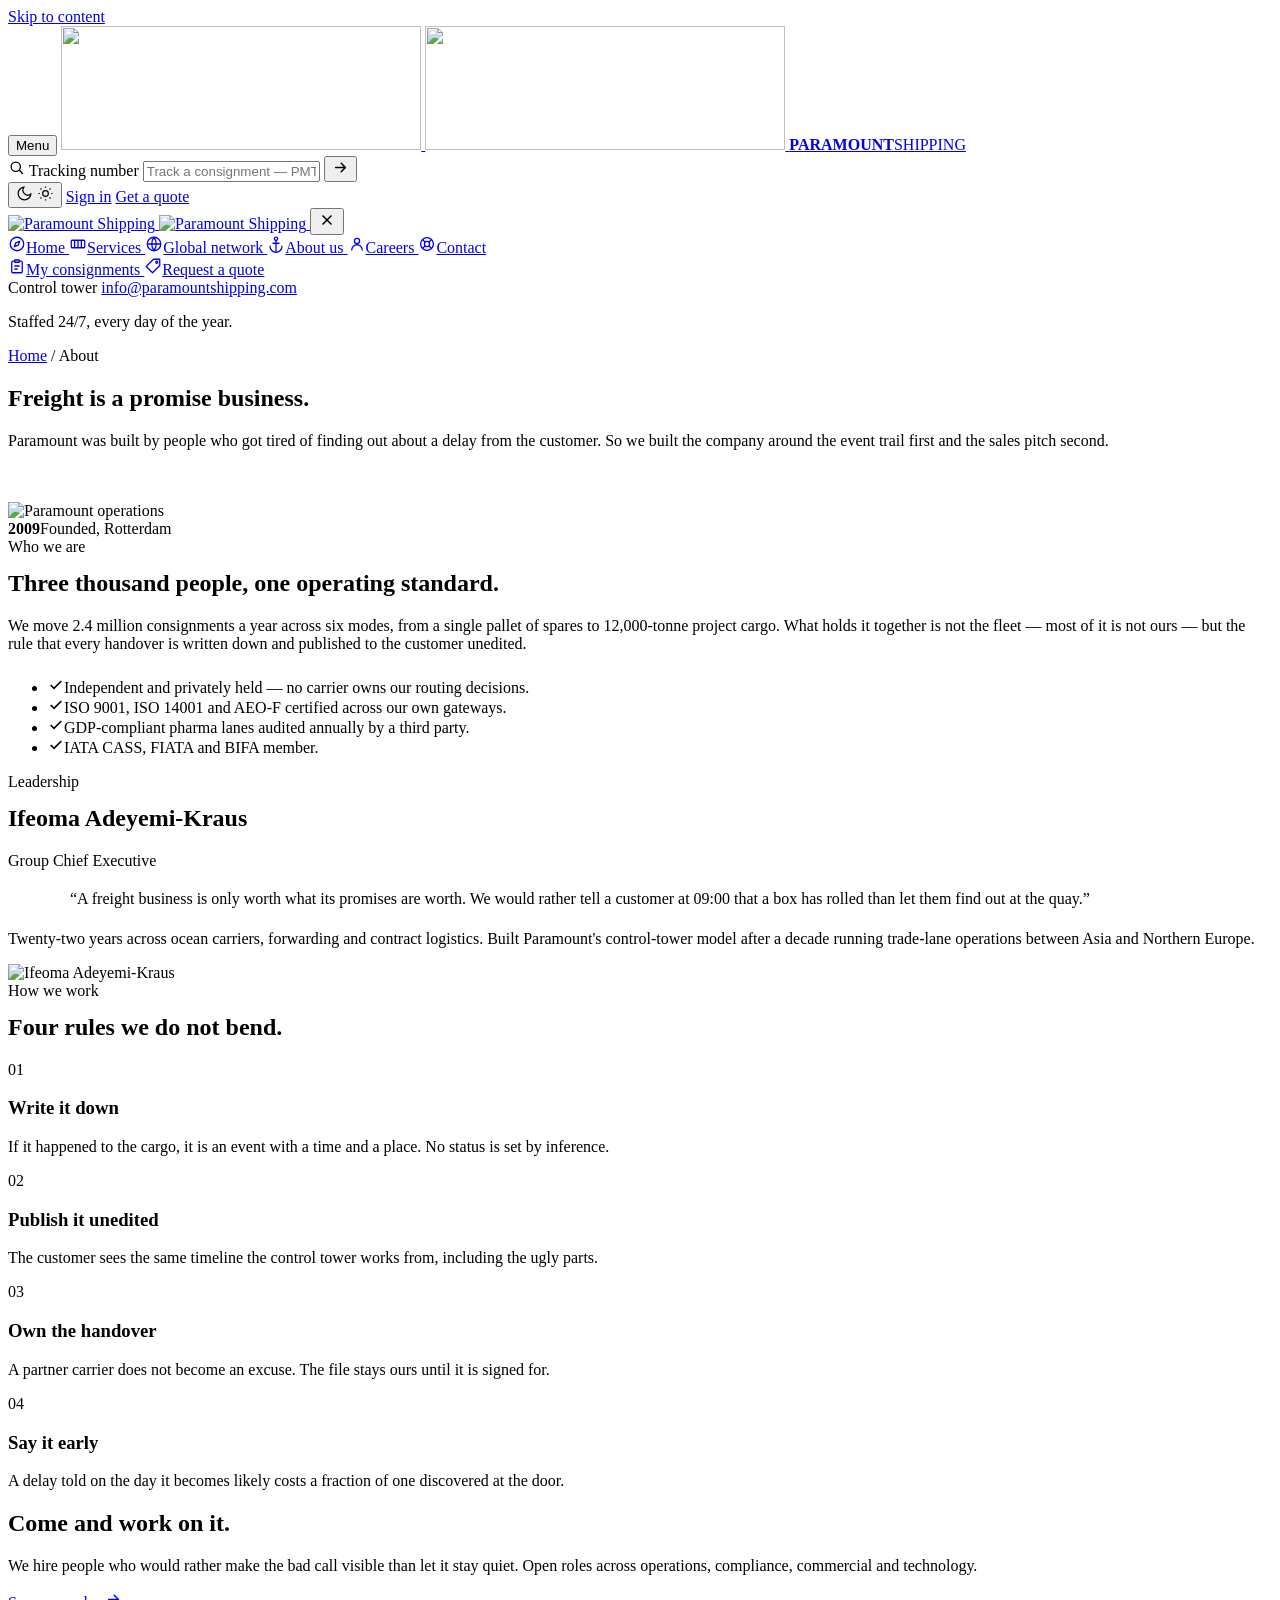
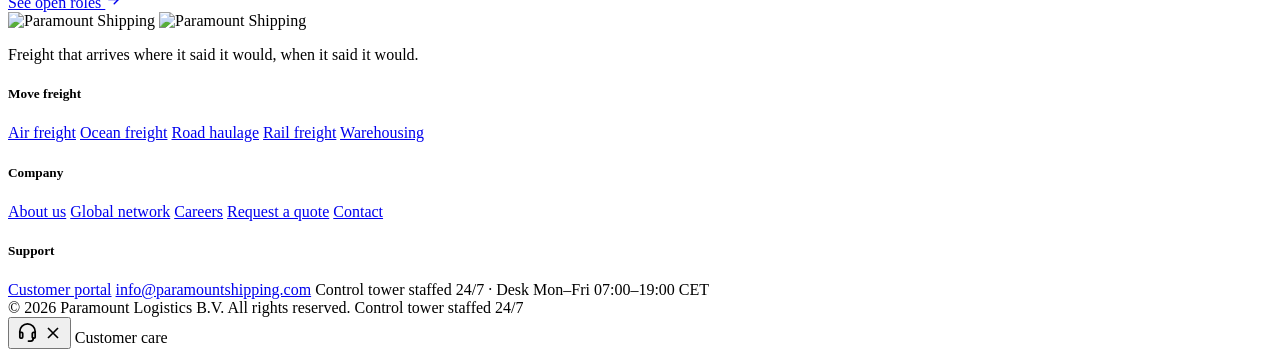
==== public/about.html @ 8c89325c "Refresh logistics site visuals and navigation" ====
<!doctype html>
<html lang="en">
<head>
  <meta charset="utf-8" />
  <meta name="viewport" content="width=device-width, initial-scale=1" />
  <title>About | Paramount Logistics</title>
  <meta name="description" content="Independent freight forwarder built around an event trail published to the customer unedited." />
  <meta name="theme-color" content="#0c1f3d" />
  <meta property="og:title" content="About | Paramount Logistics" />
  <meta property="og:description" content="Independent freight forwarder built around an event trail published to the customer unedited." />
  <meta property="og:type" content="website" />
  <meta property="og:site_name" content="Paramount Shipping" />
  <meta property="og:image" content="/assets/img/paramount-og.png" />
  <meta property="og:image:width" content="1200" />
  <meta property="og:image:height" content="630" />
  <meta name="twitter:card" content="summary_large_image" />
  <meta name="twitter:image" content="/assets/img/paramount-og.png" />
  <link rel="icon" href="/favicon-32.png" sizes="32x32" type="image/png" />
  <link rel="icon" href="/favicon.png" sizes="64x64" type="image/png" />
  <link rel="apple-touch-icon" href="/apple-touch-icon.png" />
  <link rel="preconnect" href="https://fonts.googleapis.com" />
  <link rel="preconnect" href="https://fonts.gstatic.com" crossorigin />
  <link href="https://fonts.googleapis.com/css2?family=Archivo:wght@500;600;700&family=Public+Sans:wght@400;500;600;700&family=Roboto+Mono:wght@400;500&display=swap" rel="stylesheet" />
  <link rel="stylesheet" href="/css/styles.css" />
  
  <script>
    /* Applied before first paint so a reload never flashes the wrong theme. */
    (function () {
      try {
        var t = localStorage.getItem('pm-theme');
        if (t) document.documentElement.setAttribute('data-theme', t);
      } catch (e) {}
    })();
  </script>
  <noscript>
    <!-- Reveals are opacity:0 until the observer reaches them. Without a
         script there is no observer, and the page would be blank. -->
    <style>[data-reveal] { opacity: 1 !important; transform: none !important; }</style>
  </noscript>
</head>
<body class="page-about">
  <a class="skip" href="#main">Skip to content</a>
  <div class="scroll-progress" id="progress"></div>

  <div class="underlay" aria-hidden="true">
    <div class="underlay-img" style="background-image:url('/assets/img/ph-underlay.svg')"></div>
    <div class="underlay-grid"></div>
    <div class="underlay-scrim"></div>
  </div>

  <header class="nav" id="nav">
    <button class="nav-menu" id="navtoggle" aria-label="Open the menu" aria-expanded="false" aria-controls="drawer">
      <span></span><span></span><span></span>
      <span class="nav-menu-word">Menu</span>
    </button>

    <a class="brand" href="/" aria-label="Paramount Shipping home">
      <picture class="brand-logo on-dark">
        <source srcset="/assets/brand/paramount-mark.webp" type="image/webp" />
        <img src="/assets/brand/paramount-mark.png" alt="" width="360" height="124" />
      </picture>
      <picture class="brand-logo on-light">
        <source srcset="/assets/brand/paramount-mark.webp" type="image/webp" />
        <img src="/assets/brand/paramount-mark.png" alt="" width="360" height="124" />
      </picture>
      <span class="brand-name"><b>PARAMOUNT</b><span>SHIPPING</span></span>
    </a>

    <form class="nav-track" data-track-form role="search" novalidate>
      <span class="nav-track-icon"><svg viewBox="0 0 24 24" width="17" height="17" fill="none" stroke="currentColor" stroke-width="1.9" stroke-linecap="round"><circle cx="11" cy="11" r="6.5"/><path d="M16 16l4.5 4.5"/></svg></span>
      <label class="sr-only" for="nav-track-number">Tracking number</label>
      <input type="text" id="nav-track-number" name="number" autocomplete="off" spellcheck="false"
             maxlength="32" placeholder="Track a consignment — PMT-2026-4F7K2QX9" />
      <button type="submit" class="nav-track-go" data-track-submit aria-label="Track">
        <svg viewBox="0 0 24 24" width="17" height="17" fill="none" stroke="currentColor" stroke-width="2" stroke-linecap="round" stroke-linejoin="round"><path d="M5 12h13M13 6l6 6-6 6"/></svg>
      </button>
      <span class="err sr-only" data-track-error role="alert"></span>
      <span class="sr-only" data-track-recent hidden></span>
    </form>

    <div class="nav-end">
      <button class="theme-toggle" id="theme-toggle" type="button" aria-label="Switch between light and dark">
        <svg class="i-moon" viewBox="0 0 24 24" width="17" height="17" fill="none" stroke="currentColor" stroke-width="1.7"><path d="M21 12.8A9 9 0 1 1 11.2 3a7 7 0 0 0 9.8 9.8z"/></svg>
        <svg class="i-sun" viewBox="0 0 24 24" width="17" height="17" fill="none" stroke="currentColor" stroke-width="1.7"><circle cx="12" cy="12" r="4"/><path d="M12 2v2M12 20v2M2 12h2M20 12h2M4.9 4.9l1.4 1.4M17.7 17.7l1.4 1.4M4.9 19.1l1.4-1.4M17.7 6.3l1.4-1.4"/></svg>
      </button>
      <a href="/portal" class="nav-portal">Sign in</a>
      <a href="/quote" class="btn sm nav-cta">Get a quote</a>
    </div>
  </header>

  <div class="drawer-scrim" id="drawer-scrim" hidden></div>
  <aside class="drawer" id="drawer" aria-label="Site menu" aria-hidden="true">
    <div class="drawer-head">
      <a class="brand" href="/" aria-label="Paramount Shipping home">
      <picture class="brand-logo drawer-logo on-dark">
        <source srcset="/assets/brand/paramount-logo.webp" type="image/webp" />
        <img src="/assets/brand/paramount-logo.png" alt="Paramount Shipping" width="560" height="383" />
      </picture>
      <picture class="brand-logo drawer-logo on-light">
        <source srcset="/assets/brand/paramount-logo.webp" type="image/webp" />
        <img src="/assets/brand/paramount-logo.png" alt="Paramount Shipping" width="560" height="383" />
      </picture>
      </a>
      <button class="drawer-close" id="drawer-close" type="button" aria-label="Close the menu">
        <svg viewBox="0 0 24 24" width="18" height="18" fill="none" stroke="currentColor" stroke-width="2"><path d="M6 6l12 12M18 6L6 18"/></svg>
      </button>
    </div>

    <nav class="drawer-links">
      
        <a href="/">
          <span class="drawer-icon"><svg viewBox="0 0 24 24" width="18" height="18" fill="none" stroke="currentColor" stroke-width="1.7" stroke-linejoin="round"><circle cx="12" cy="12" r="9"/><path d="M15.6 8.4l-2 5.2-5.2 2 2-5.2z"/></svg></span>Home
        </a>
      
        <a href="/services">
          <span class="drawer-icon"><svg viewBox="0 0 24 24" width="18" height="18" fill="none" stroke="currentColor" stroke-width="1.7" stroke-linejoin="round"><rect x="3" y="7" width="18" height="10" rx="1.2"/><path d="M7.5 7v10M12 7v10M16.5 7v10"/></svg></span>Services
        </a>
      
        <a href="/network">
          <span class="drawer-icon"><svg viewBox="0 0 24 24" width="18" height="18" fill="none" stroke="currentColor" stroke-width="1.7"><circle cx="12" cy="12" r="9"/><path d="M3 12h18M12 3a15 15 0 0 1 0 18M12 3a15 15 0 0 0 0 18"/></svg></span>Global network
        </a>
      
        <a href="/about" class="is-active" aria-current="page">
          <span class="drawer-icon"><svg viewBox="0 0 24 24" width="18" height="18" fill="none" stroke="currentColor" stroke-width="1.7" stroke-linecap="round"><circle cx="12" cy="5" r="2.2"/><path d="M12 7.2V21M8 11h8M4 15a8 8 0 0 0 16 0"/></svg></span>About us
        </a>
      
        <a href="/careers">
          <span class="drawer-icon"><svg viewBox="0 0 24 24" width="18" height="18" fill="none" stroke="currentColor" stroke-width="1.7" stroke-linecap="round"><circle cx="12" cy="8" r="3.4"/><path d="M5 20a7 7 0 0 1 14 0"/></svg></span>Careers
        </a>
      
        <a href="/contact">
          <span class="drawer-icon"><svg viewBox="0 0 24 24" width="18" height="18" fill="none" stroke="currentColor" stroke-width="1.7"><circle cx="12" cy="12" r="8.5"/><circle cx="12" cy="12" r="3.4"/><path d="M6 6l3.6 3.6M18 6l-3.6 3.6M6 18l3.6-3.6M18 18l-3.6-3.6"/></svg></span>Contact
        </a>
    </nav>

    <div class="drawer-split"></div>

    <nav class="drawer-links secondary">
      
        <a href="/portal">
          <span class="drawer-icon"><svg viewBox="0 0 24 24" width="18" height="18" fill="none" stroke="currentColor" stroke-width="1.7" stroke-linejoin="round"><path d="M9 4h6v3H9z"/><path d="M15 5.5h2.5A1.5 1.5 0 0 1 19 7v12.5A1.5 1.5 0 0 1 17.5 21h-11A1.5 1.5 0 0 1 5 19.5V7a1.5 1.5 0 0 1 1.5-1.5H9"/><path d="M8.5 12h7M8.5 16h4.5"/></svg></span>My consignments
        </a>
      
        <a href="/quote">
          <span class="drawer-icon"><svg viewBox="0 0 24 24" width="18" height="18" fill="none" stroke="currentColor" stroke-width="1.7" stroke-linejoin="round"><path d="M12.6 3H21v8.4L11.4 21 3 12.6z"/><circle cx="17" cy="7" r="1.4"/></svg></span>Request a quote
        </a>
    </nav>

    <div class="drawer-foot">
      <span class="eyebrow">Control tower</span>
      <a class="drawer-call" href="mailto:info@paramountshipping.com" data-site="email">info@paramountshipping.com</a>
      <p class="muted">Staffed 24/7, every day of the year.</p>
    </div>
  </aside>

  <main id="main">
    <section class="page-hero">
      <div class="wrap inner">
        <div class="crumbs"><a href="/">Home</a> <span>/</span> <span>About</span></div>
        <h1>Freight is a <span class="grad-text">promise business.</span></h1>
        <p class="lede">Paramount was built by people who got tired of finding out about a delay from the customer. So we built the company around the event trail first and the sales pitch second.</p>
      </div>
    </section>

    <section class="section" style="padding-top:clamp(18px,3vw,36px)">
      <div class="wrap split">
        <div class="split-media" data-reveal>
          <img src="/assets/img/ph-about.svg" alt="Paramount operations" loading="lazy" width="1600" height="1000" />
          <div class="badge"><b>2009</b><span>Founded, Rotterdam</span></div>
        </div>
        <div>
          
      <div class="section-head" data-reveal>
        <div>
          <span class="eyebrow">Who we are</span>
          <h2 style="margin-top:14px">Three thousand people, one operating standard.</h2>
          
        </div>
        
      </div>
          <p class="lede">We move 2.4 million consignments a year across six modes, from a single pallet of spares to 12,000-tonne project cargo. What holds it together is not the fleet — most of it is not ours — but the rule that every handover is written down and published to the customer unedited.</p>
          <ul class="checks" style="margin-top:24px">
            <li><svg viewBox="0 0 24 24" width="16" height="16" fill="none" stroke="currentColor" stroke-width="2.4"><path d="M20 6 9 17l-5-5"/></svg><span>Independent and privately held — no carrier owns our routing decisions.</span></li>
            <li><svg viewBox="0 0 24 24" width="16" height="16" fill="none" stroke="currentColor" stroke-width="2.4"><path d="M20 6 9 17l-5-5"/></svg><span>ISO 9001, ISO 14001 and AEO-F certified across our own gateways.</span></li>
            <li><svg viewBox="0 0 24 24" width="16" height="16" fill="none" stroke="currentColor" stroke-width="2.4"><path d="M20 6 9 17l-5-5"/></svg><span>GDP-compliant pharma lanes audited annually by a third party.</span></li>
            <li><svg viewBox="0 0 24 24" width="16" height="16" fill="none" stroke="currentColor" stroke-width="2.4"><path d="M20 6 9 17l-5-5"/></svg><span>IATA CASS, FIATA and BIFA member.</span></li>
          </ul>
        </div>
      </div>
    </section>

    <section class="section">
      <div class="wrap split">
        <div>
          
      <div class="section-head" data-reveal>
        <div>
          <span class="eyebrow">Leadership</span>
          <h2 style="margin-top:14px">Ifeoma Adeyemi-Kraus</h2>
          
        </div>
        
      </div>
          <p class="eyebrow">Group Chief Executive</p>
          <blockquote class="lede" style="margin-top:20px;border-left:2px solid var(--accent-2);padding-left:22px">“A freight business is only worth what its promises are worth. We would rather tell a customer at 09:00 that a box has rolled than let them find out at the quay.”</blockquote>
          <p class="lede" style="margin-top:22px">Twenty-two years across ocean carriers, forwarding and contract logistics. Built Paramount&#39;s control-tower model after a decade running trade-lane operations between Asia and Northern Europe.</p>
        </div>
        <div class="split-media" data-reveal>
          <img src="/assets/img/ph-leadership.svg" alt="Ifeoma Adeyemi-Kraus" loading="lazy" width="1200" height="1400" />
        </div>
      </div>
    </section>

    <section class="section">
      <div class="wrap">
        
      <div class="section-head" data-reveal>
        <div>
          <span class="eyebrow">How we work</span>
          <h2 style="margin-top:14px">Four rules we do not bend.</h2>
          
        </div>
        
      </div>
        <div class="grid four">
          
          <article class="card tilt step" data-tilt data-reveal style="--delay:0ms">
            <span class="n">01</span><h3>Write it down</h3><p>If it happened to the cargo, it is an event with a time and a place. No status is set by inference.</p>
          </article>
          <article class="card tilt step" data-tilt data-reveal style="--delay:60ms">
            <span class="n">02</span><h3>Publish it unedited</h3><p>The customer sees the same timeline the control tower works from, including the ugly parts.</p>
          </article>
          <article class="card tilt step" data-tilt data-reveal style="--delay:120ms">
            <span class="n">03</span><h3>Own the handover</h3><p>A partner carrier does not become an excuse. The file stays ours until it is signed for.</p>
          </article>
          <article class="card tilt step" data-tilt data-reveal style="--delay:180ms">
            <span class="n">04</span><h3>Say it early</h3><p>A delay told on the day it becomes likely costs a fraction of one discovered at the door.</p>
          </article>
        </div>
      </div>
    </section>

    <section class="section">
      <div class="wrap"><div class="cta" data-reveal>
        <h2>Come and work on it.</h2>
        <p>We hire people who would rather make the bad call visible than let it stay quiet. Open roles across operations, compliance, commercial and technology.</p>
        <div class="cta-actions"><a class="btn" href="/careers">See open roles <svg viewBox="0 0 24 24" width="17" height="17" fill="none" stroke="currentColor" stroke-width="2" stroke-linecap="round" stroke-linejoin="round"><path d="M5 12h13M13 6l6 6-6 6"/></svg></a></div>
      </div></div>
    </section>
  </main>

  <footer class="footer">
    <div class="wrap footer-top">
      <div class="footer-brand">
      <picture class="brand-logo footer-logo on-dark">
        <source srcset="/assets/brand/paramount-logo.webp" type="image/webp" />
        <img src="/assets/brand/paramount-logo.png" alt="Paramount Shipping" width="560" height="383" />
      </picture>
      <picture class="brand-logo footer-logo on-light">
        <source srcset="/assets/brand/paramount-logo.webp" type="image/webp" />
        <img src="/assets/brand/paramount-logo.png" alt="Paramount Shipping" width="560" height="383" />
      </picture>
        <p>Freight that arrives where it said it would, when it said it would.</p>
      </div>
      <div class="col">
        <h5>Move freight</h5>
        <a href="/services/air-freight">Air freight</a>
        <a href="/services/ocean-freight">Ocean freight</a>
        <a href="/services/road-haulage">Road haulage</a>
        <a href="/services/rail-freight">Rail freight</a>
        <a href="/services/warehousing">Warehousing</a>
      </div>
      <div class="col">
        <h5>Company</h5>
        <a href="/about">About us</a>
        <a href="/network">Global network</a>
        <a href="/careers">Careers</a>
        <a href="/quote">Request a quote</a>
        <a href="/contact">Contact</a>
      </div>
      <div class="col">
        <h5>Support</h5>
  <a href="/portal">Customer portal</a>
        <a href="mailto:info@paramountshipping.com" data-site="email">info@paramountshipping.com</a>
        <span data-site="hours">Control tower staffed 24/7 · Desk Mon–Fri 07:00–19:00 CET</span>
      </div>
    </div>
    <div class="wrap footer-bottom">
      <span>&copy; 2026 Paramount Logistics B.V. All rights reserved.</span>
      <span class="mono">Control tower staffed 24/7</span>
    </div>
  </footer>

  <div class="chat" id="chat" aria-live="polite">
    <button class="chat-toggle" id="chat-toggle" aria-label="Talk to customer care" aria-expanded="false">
      <span class="i-open"><svg viewBox="0 0 24 24" width="23" height="23" fill="none" stroke="currentColor" stroke-width="1.8" stroke-linecap="round"><path d="M4 13v-1a8 8 0 0 1 16 0v1"/><path d="M4 13h1.8A1.2 1.2 0 0 1 7 14.2v3.6A1.2 1.2 0 0 1 5.8 19H5a1 1 0 0 1-1-1z"/><path d="M20 13h-1.8a1.2 1.2 0 0 0-1.2 1.2v3.6a1.2 1.2 0 0 0 1.2 1.2H19a1 1 0 0 0 1-1z"/><path d="M18 19v.4a2.6 2.6 0 0 1-2.6 2.6H13"/></svg></span>
      <svg class="i-close" viewBox="0 0 24 24" width="20" height="20" fill="none" stroke="currentColor" stroke-width="2"><path d="M6 6l12 12M18 6L6 18"/></svg>
      <span class="chat-ping" aria-hidden="true"></span>
    </button>
    <span class="chat-label" aria-hidden="true">Customer care</span>
    <div class="chat-panel" id="chat-panel" hidden>
      <div class="chat-head">
        <div class="chat-head-id">
          <span class="chat-avatar"><svg viewBox="0 0 24 24" width="23" height="23" fill="none" stroke="currentColor" stroke-width="1.8" stroke-linecap="round"><path d="M4 13v-1a8 8 0 0 1 16 0v1"/><path d="M4 13h1.8A1.2 1.2 0 0 1 7 14.2v3.6A1.2 1.2 0 0 1 5.8 19H5a1 1 0 0 1-1-1z"/><path d="M20 13h-1.8a1.2 1.2 0 0 0-1.2 1.2v3.6a1.2 1.2 0 0 0 1.2 1.2H19a1 1 0 0 0 1-1z"/><path d="M18 19v.4a2.6 2.6 0 0 1-2.6 2.6H13"/></svg></span>
          <div>
            <strong data-chat-agent>Customer care</strong>
            <small><span class="dot"></span>Quote a tracking number for a live answer</small>
          </div>
        </div>
        <button class="chat-min" id="chat-min" aria-label="Minimise chat">&minus;</button>
      </div>
      <div class="chat-log" id="chat-log"></div>
      <form class="chat-form" id="chat-form">
        <input type="text" id="chat-input" name="text" placeholder="Ask about a shipment, lane or rate" autocomplete="off" maxlength="2000" />
        <button type="submit" aria-label="Send message">
          <svg viewBox="0 0 24 24" width="18" height="18" fill="none" stroke="currentColor" stroke-width="1.8"><path d="M22 2 11 13M22 2l-7 20-4-9-9-4 20-7z"/></svg>
        </button>
      </form>
    </div>
  </div>
  <script src="/js/main.js"></script>
  <script src="/js/track-view.js"></script>
  <script src="/js/track.js"></script>
  <script src="/js/supabase-lite.js"></script>
  <script src="/js/chat.js"></script>
</body>
</html>
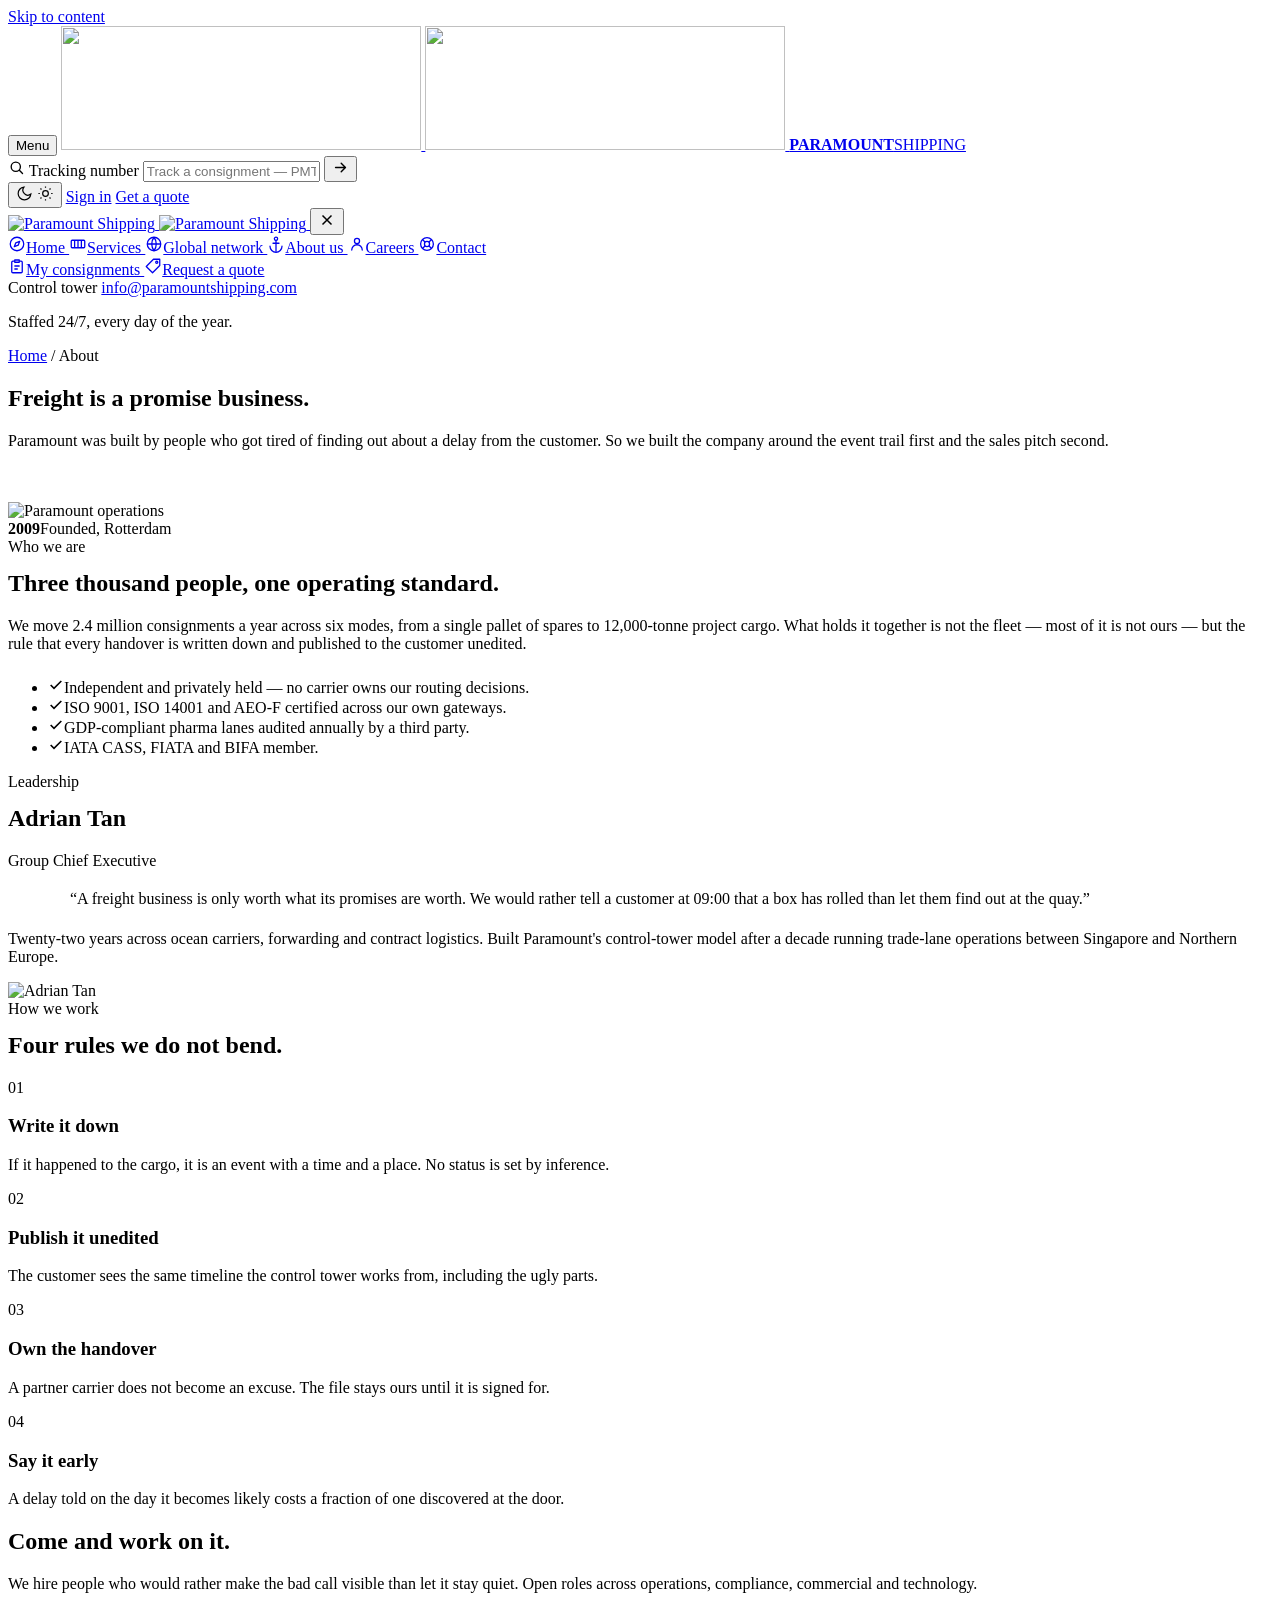
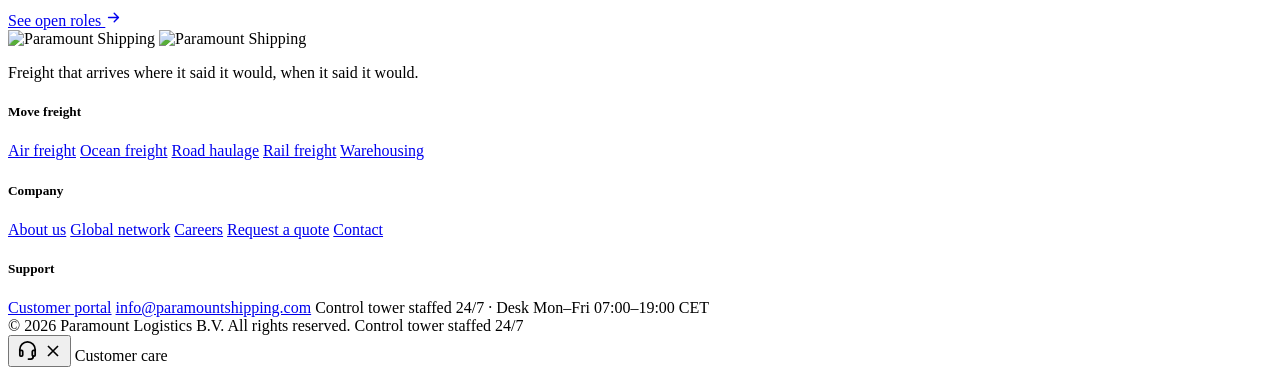
==== commit 7c8c0721: "Map uploaded images and update CEO profile" ====
--- a/public/about.html
+++ b/public/about.html
@@ -165,7 +165,7 @@
     <section class="section" style="padding-top:clamp(18px,3vw,36px)">
       <div class="wrap split">
         <div class="split-media" data-reveal>
-          <img src="/assets/img/ph-about.svg" alt="Paramount operations" loading="lazy" width="1600" height="1000" />
+          <img src="/assets/img/cargoloading.png" alt="Paramount operations" loading="lazy" width="1600" height="1000" />
           <div class="badge"><b>2009</b><span>Founded, Rotterdam</span></div>
         </div>
         <div>
@@ -196,17 +196,17 @@
       <div class="section-head" data-reveal>
         <div>
           <span class="eyebrow">Leadership</span>
-          <h2 style="margin-top:14px">Ifeoma Adeyemi-Kraus</h2>
+          <h2 style="margin-top:14px">Adrian Tan</h2>
           
         </div>
         
       </div>
           <p class="eyebrow">Group Chief Executive</p>
           <blockquote class="lede" style="margin-top:20px;border-left:2px solid var(--accent-2);padding-left:22px">“A freight business is only worth what its promises are worth. We would rather tell a customer at 09:00 that a box has rolled than let them find out at the quay.”</blockquote>
-          <p class="lede" style="margin-top:22px">Twenty-two years across ocean carriers, forwarding and contract logistics. Built Paramount&#39;s control-tower model after a decade running trade-lane operations between Asia and Northern Europe.</p>
+          <p class="lede" style="margin-top:22px">Twenty-two years across ocean carriers, forwarding and contract logistics. Built Paramount&#39;s control-tower model after a decade running trade-lane operations between Singapore and Northern Europe.</p>
         </div>
         <div class="split-media" data-reveal>
-          <img src="/assets/img/ph-leadership.svg" alt="Ifeoma Adeyemi-Kraus" loading="lazy" width="1200" height="1400" />
+          <img src="https://hebbkx1anhila5yf.public.blob.vercel-storage.com/cderrrr.PNG-TKsWR2whliIOtEpFmtWzkISu9bKDzV.png" alt="Adrian Tan" loading="lazy" width="1200" height="1400" />
         </div>
       </div>
     </section>
